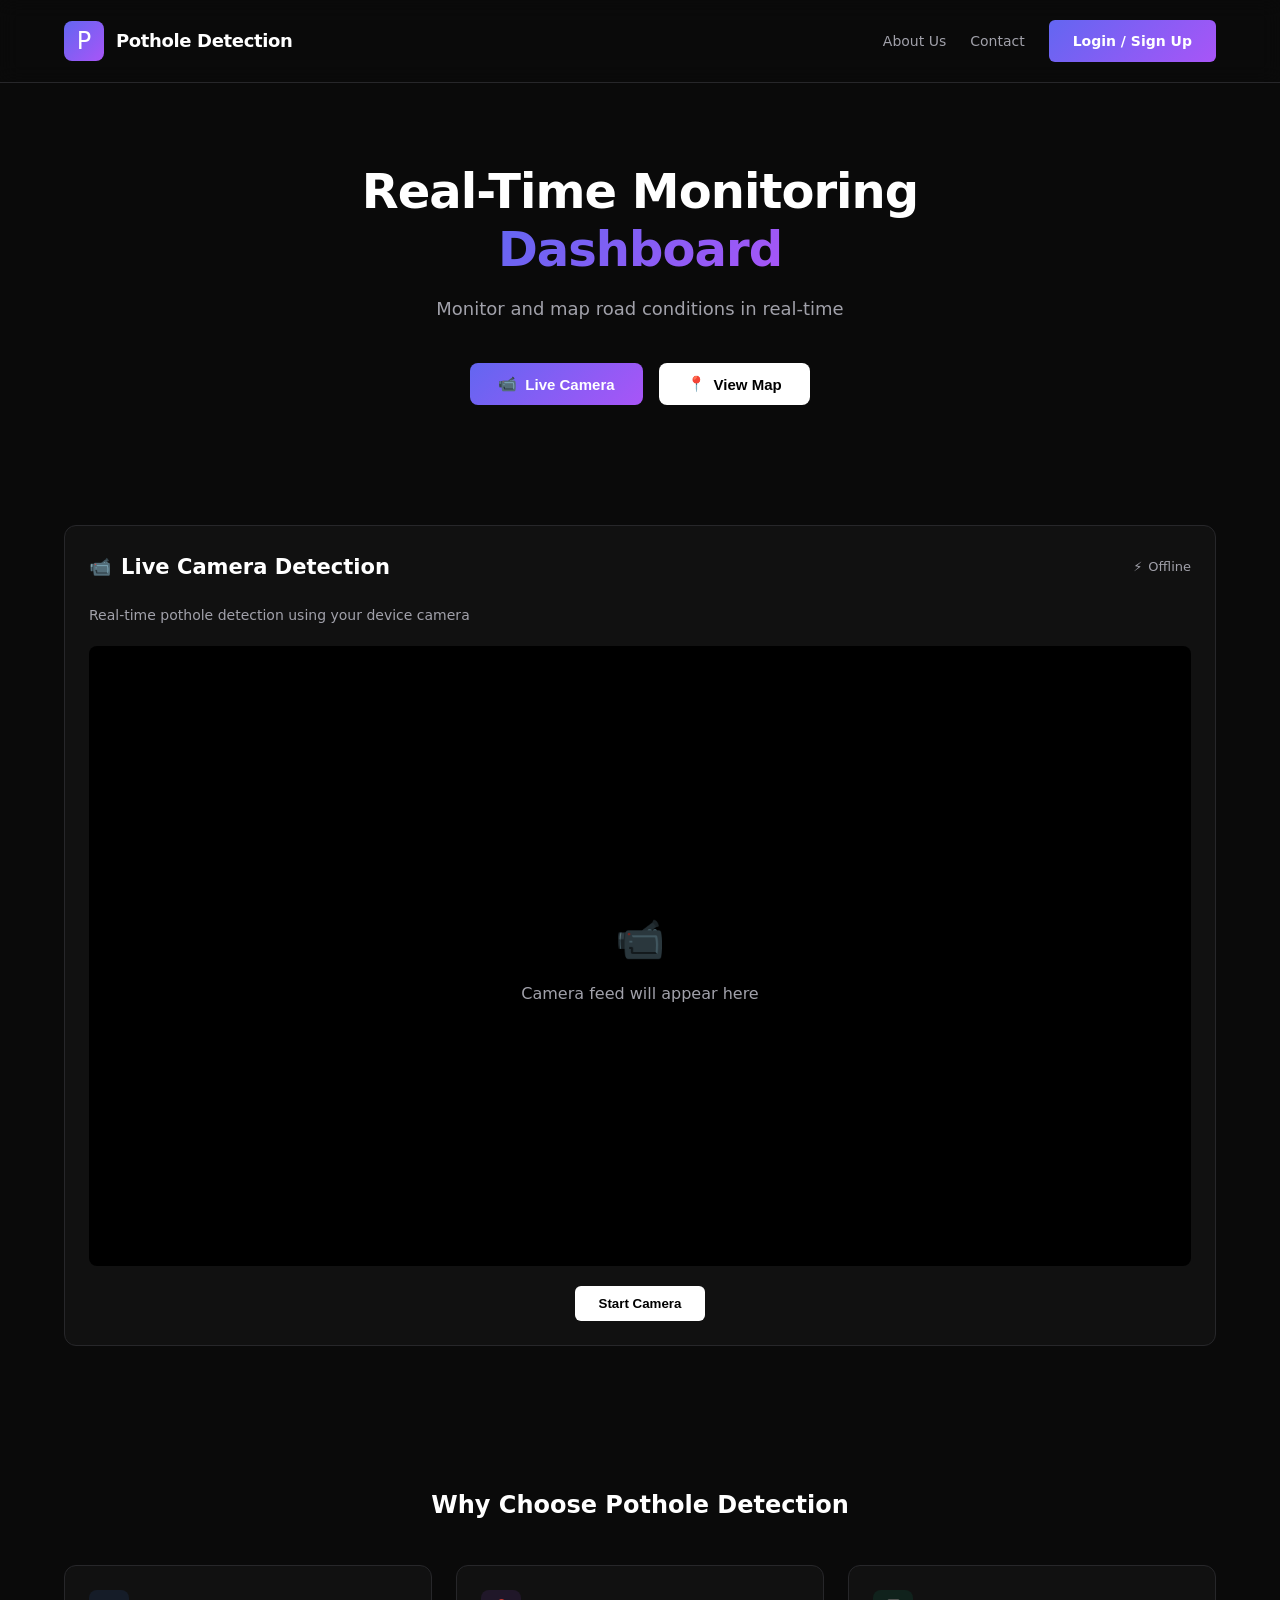
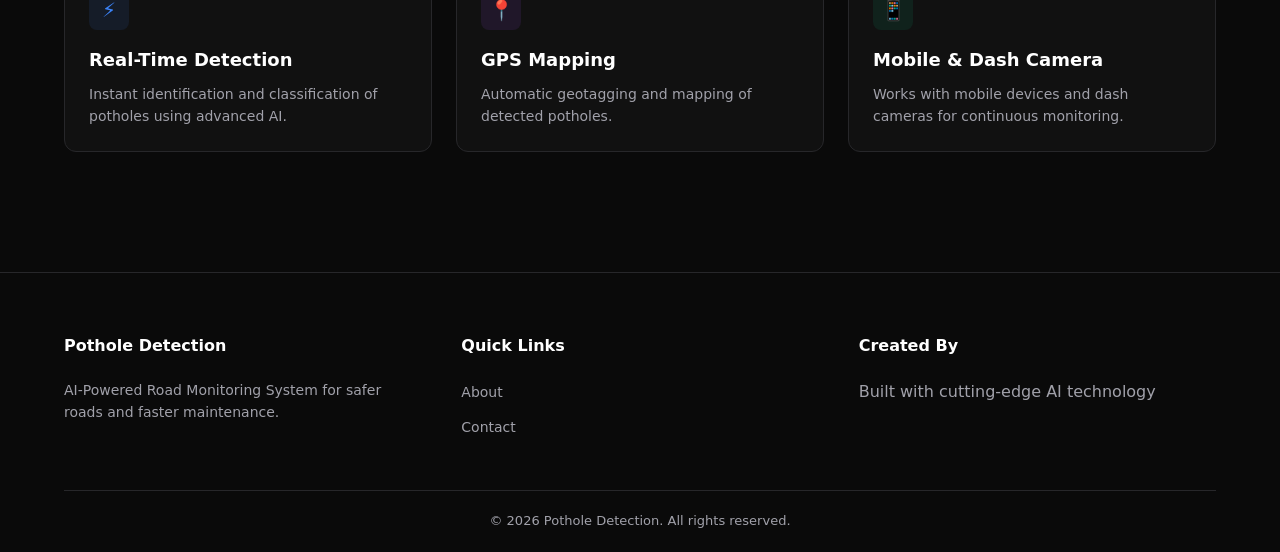
==== frontend/index.html @ 526eb77f "initial commit" ====
<!DOCTYPE html>
<html lang="en">

<head>
    <meta charset="UTF-8">
    <meta name="viewport" content="width=device-width, initial-scale=1.0">
    <title>Pothole Detection - AI Road Monitoring</title>
    <link rel="stylesheet" href="style.css">
</head>

<body>

    <!-- Header -->
    <header class="header">
        <div class="header-content">
            <!-- Left: Logo -->
            <a href="index.html" class="logo-section">
                <div class="logo-icon">P</div>
                <div class="logo-text">
                    <h1>Pothole Detection</h1>
                </div>
            </a>

            <!-- Right: Nav & Buttons -->
            <div class="nav-links">
                <a href="about.html" class="nav-link">About Us</a>
                <a href="#contact" class="nav-link">Contact</a>

                <!-- Profile / Login Section -->
                <div id="auth-section">
                    <!-- Injected by script.js based on auth state -->
                    <a href="auth.html" class="cta-btn">Login / Sign Up</a>
                </div>
            </div>
        </div>
    </header>

    <!-- Hero Section -->
    <section class="hero-section">
        <h1 class="hero-title">
            Real-Time Monitoring <span class="text-gradient">Dashboard</span>
        </h1>
        <p class="hero-subtitle">
            Monitor and map road conditions in real-time
        </p>

        <!-- Centered Action Buttons -->
        <div class="hero-actions">
            <button onclick="startCamera()" class="btn-hero primary">
                <span>📹</span> Live Camera
            </button>
            <button onclick="openMap()" class="btn-hero secondary">
                <span>📍</span> View Map
            </button>
        </div>
    </section>

    <!-- Main Content Container -->
    <main class="container">

        <!-- Large Camera Card -->
        <div class="camera-card">
            <div class="card-header">
                <div class="card-title">
                    <span style="color: #6366f1;">📹</span>
                    <h3>Live Camera Detection</h3>
                </div>
                <div class="status-indicator">
                    <span id="status-dot" style="color:var(--text-muted);">⚡</span>
                    <span id="status-text">Offline</span>
                </div>
            </div>

            <p style="color:var(--text-muted); margin-bottom:20px; font-size:14px;">
                Real-time pothole detection using your device camera
            </p>

            <div class="camera-preview">
                <video id="camera" autoplay playsinline muted></video>
                <!-- Main Overlay -->
                <div id="main-detection-overlay" class="detection-overlay">Scanning...</div>
                <div id="camera-placeholder" style="text-align:center;">
                    <div style="font-size:40px; margin-bottom:10px; opacity:0.5;">📹</div>
                    <p>Camera feed will appear here</p>
                </div>
            </div>

            <!-- Start Camera Middle Button -->
            <div class="camera-controls start-camera-container" style="gap:15px; align-items:center;">
                <button id="camera-btn" class="btn-start" onclick="toggleCamera()">
                    Start Camera
                </button>

                <!-- Restored Capture Buttons -->
                <button id="start-capture-btn" class="btn-start"
                    style="display:none; background:var(--primary); color:white;" onclick="startDetection()">
                    ▶ Start Capture
                </button>

                <button id="stop-capture-btn" class="btn-start"
                    style="display:none; background:rgba(239,68,68,0.2); color:var(--danger); border:1px solid var(--danger);"
                    onclick="stopDetection()">
                    ⏹ Stop Capture
                </button>
            </div>
        </div>

        <!-- Features Section -->
        <section class="features-section">
            <h2 class="features-title">Why Choose Pothole Detection</h2>

            <div class="features-grid">
                <!-- Card 1 -->
                <div class="feature-card">
                    <div class="feature-icon icon-blue">⚡</div>
                    <h3>Real-Time Detection</h3>
                    <p>Instant identification and classification of potholes using advanced AI.</p>
                </div>

                <!-- Card 2 -->
                <div class="feature-card">
                    <div class="feature-icon icon-purple">📍</div>
                    <h3>GPS Mapping</h3>
                    <p>Automatic geotagging and mapping of detected potholes.</p>
                </div>

                <!-- Card 3 -->
                <div class="feature-card">
                    <div class="feature-icon icon-green">📱</div>
                    <h3>Mobile & Dash Camera</h3>
                    <p>Works with mobile devices and dash cameras for continuous monitoring.</p>
                </div>
            </div>
        </section>

    </main>

    <!-- Footer -->
    <footer class="footer">
        <div class="container">
            <div class="footer-grid">
                <div class="footer-col">
                    <h4>Pothole Detection</h4>
                    <p style="color:var(--text-muted); font-size:14px;">
                        AI-Powered Road Monitoring System for safer roads and faster maintenance.
                    </p>
                </div>
                <div class="footer-col">
                    <h4>Quick Links</h4>
                    <ul>
                        <li><a href="about.html">About</a></li>
                        <li><a href="#contact">Contact</a></li>
                    </ul>
                </div>
                <div class="footer-col">
                    <h4>Created By</h4>
                    <p style="color:var(--text-muted);">Built with cutting-edge AI technology</p>
                </div>
            </div>
            <div class="footer-bottom">
                <p>&copy; 2026 Pothole Detection. All rights reserved.</p>
            </div>
        </div>
    </footer>

    <!-- Side camera capture panel (Hidden) -->
    <div id="side-camera-panel" class="side-camera-panel" aria-hidden="true" style="display:none;">
        <div class="side-camera-header">
            <div>
                <h4>Live Capture</h4>
                <p id="detection-info">Initializing...</p>
            </div>
            <button id="close-side-camera" class="close-side-btn" onclick="toggleSideCamera()">Close</button>
        </div>
        <video id="side-camera" autoplay playsinline muted></video>
        <!-- Detection Message Overlay -->
        <div id="detection-overlay" class="detection-overlay">Scanning...</div>
    </div>

    <!-- Scripts -->
    <!-- Profile Menu Template (Hidden) -->
    <div id="profile-menu-template" style="display:none;">
        <div class="profile-menu">
            <button id="profile-btn" class="profile-btn" onclick="toggleProfileDropdown(event)">
                <!-- Circular Avatar (Initials or Image) -->
                <div class="profile-avatar">
                    <span id="avatar-initials">U</span>
                </div>
                <!-- Name Text -->
                <span id="user-name-display" class="profile-name-text">Profile</span>
            </button>

            <div id="profile-dropdown" class="profile-dropdown">
                <div class="dropdown-header">
                    <span id="dropdown-user-name" class="dropdown-user-name">User Name</span>
                    <span id="dropdown-user-email" class="dropdown-user-email">email@example.com</span>
                </div>

                <a href="dashboard.html" class="dropdown-item">Dashboard</a>

                <a href="potholes.html" class="dropdown-item">Captured Potholes</a>

                <div style="height:1px; background:var(--border); margin: 6px 0;"></div>

                <a href="javascript:void(0)" onclick="logout()" class="dropdown-item danger">Logout</a>
            </div>
        </div>
    </div>

    <script src="script.js"></script>
    <script src="profile-menu.js"></script>
    <script>
        // Inline script to handle auth state on refined index.html
        document.addEventListener('DOMContentLoaded', () => {
            const authToken = localStorage.getItem('authToken');
            const authSection = document.getElementById('auth-section');

            if (authToken) {
                // Determine user name
                const email = localStorage.getItem('userEmail');
                const name = localStorage.getItem('userName') || (email ? email.split('@')[0] : 'User');

                // Inject Profile Menu
                const template = document.getElementById('profile-menu-template');
                authSection.innerHTML = template.innerHTML;

                // Update dynamic values
                document.getElementById('user-name-display').textContent = name;
                document.getElementById('dropdown-user-name').textContent = name;
                document.getElementById('dropdown-user-email').textContent = email;

                // Set Avatar Initials
                const initial = name ? name.charAt(0).toUpperCase() : 'U';
                document.getElementById('avatar-initials').textContent = initial;
            }
        });

        // Quick function to link map button since openMap is in script.js but maybe not loaded fast enough or logic differs
        // Keeping onclick="openMap()" implies script.js has it.
    </script>
</body>

</html>
---- frontend/style.css ----
:root {
    /* Dark Theme Palette */
    --bg-body: #0a0a0a;
    --bg-card: #111111;
    --bg-header: #0a0a0a;

    --text-main: #ffffff;
    --text-muted: #a1a1aa;
    --border: #27272a;

    --primary: #6366f1;
    /* Indigo */
    --primary-gradient: linear-gradient(135deg, #6366f1 0%, #a855f7 100%);
    --secondary: #ffffff;

    --success: #10b981;
    --warning: #f59e0b;
    --danger: #ef4444;

    --radius: 12px;
    --transition: all 0.3s cubic-bezier(0.4, 0, 0.2, 1);
}

* {
    margin: 0;
    padding: 0;
    box-sizing: border-box;
}

body {
    font-family: 'Inter', system-ui, -apple-system, sans-serif;
    background-color: var(--bg-body);
    color: var(--text-main);
    line-height: 1.6;
    -webkit-font-smoothing: antialiased;
}

/* Header */
.header {
    background: var(--bg-header);
    border-bottom: 1px solid var(--border);
    padding: 20px 0;
    position: sticky;
    top: 0;
    z-index: 100;
    backdrop-filter: blur(10px);
    background: rgba(10, 10, 10, 0.8);
}

.header-content {
    max-width: 1200px;
    margin: 0 auto;
    padding: 0 24px;
    display: flex;
    justify-content: space-between;
    align-items: center;
}

.logo-section {
    display: flex;
    align-items: center;
    gap: 12px;
    text-decoration: none;
}

.logo-icon {
    width: 40px;
    height: 40px;
    background: var(--primary-gradient);
    border-radius: 8px;
    /* Square with rounded corners as per image */
    display: flex;
    align-items: center;
    justify-content: center;
    font-size: 24px;
    color: white;
}

.logo-text h1 {
    font-size: 18px;
    font-weight: 600;
    color: var(--text-main);
    letter-spacing: -0.02em;
}

/* Navigation & Buttons */
.nav-links {
    display: flex;
    align-items: center;
    gap: 24px;
}

.nav-link {
    color: var(--text-muted);
    text-decoration: none;
    font-size: 14px;
    font-weight: 500;
    transition: var(--transition);
}

.nav-link:hover {
    color: var(--text-main);
}

.cta-btn {
    background: var(--primary-gradient);
    color: white;
    padding: 10px 24px;
    border-radius: 6px;
    text-decoration: none;
    font-weight: 600;
    font-size: 14px;
    border: none;
    cursor: pointer;
    transition: var(--transition);
    white-space: nowrap;
    display: flex;
    align-items: center;
    justify-content: center;
}

.cta-btn:hover {
    opacity: 0.9;
    transform: translateY(-1px);
}

/* Hero Section */
.hero-section {
    text-align: center;
    padding: 80px 20px 60px;
    max-width: 800px;
    margin: 0 auto;
}

.hero-title {
    font-size: 48px;
    font-weight: 800;
    margin-bottom: 16px;
    line-height: 1.2;
    letter-spacing: -0.02em;
}

.text-gradient {
    background: var(--primary-gradient);
    -webkit-background-clip: text;
    -webkit-text-fill-color: transparent;
    background-clip: text;
    /* Standardization */
}

.hero-subtitle {
    font-size: 18px;
    color: var(--text-muted);
    margin-bottom: 40px;
}

/* Action Buttons Centered */
.hero-actions {
    display: flex;
    justify-content: center;
    gap: 16px;
    margin-bottom: 60px;
}

.btn-hero {
    display: flex;
    align-items: center;
    gap: 8px;
    padding: 12px 28px;
    border-radius: 8px;
    font-weight: 600;
    font-size: 15px;
    text-decoration: none;
    transition: var(--transition);
    border: none;
    cursor: pointer;
}

.btn-hero.primary {
    background: var(--primary-gradient);
    color: white;
}

.btn-hero.secondary {
    background: white;
    color: black;
}

/* Main Container */
.container {
    max-width: 1200px;
    margin: 0 auto;
    padding: 0 24px;
}

/* Camera Card */
.camera-card {
    background: var(--bg-card);
    border: 1px solid var(--border);
    border-radius: var(--radius);
    padding: 24px;
    margin-bottom: 80px;
}

.card-header {
    display: flex;
    justify-content: space-between;
    align-items: center;
    margin-bottom: 20px;
}

.card-title {
    display: flex;
    align-items: center;
    gap: 10px;
    font-size: 18px;
    font-weight: 600;
}

.status-indicator {
    display: flex;
    align-items: center;
    gap: 6px;
    font-size: 13px;
    color: var(--text-muted);
}

.camera-preview {
    width: 100%;
    aspect-ratio: 16/9;
    background: #000;
    border-radius: 8px;
    display: flex;
    flex-direction: column;
    align-items: center;
    justify-content: center;
    color: var(--text-muted);
    margin-bottom: 20px;
    overflow: hidden;
    position: relative;
    /* Essential for overlay positioning */
}

.camera-preview video {
    width: 100%;
    height: 100%;
    object-fit: cover;
    display: none;
}

/* Start Button Centered in Card */
.start-camera-container {
    display: flex;
    justify-content: center;
    /* Centered as requested */
}

.btn-start {
    background: white;
    color: black;
    padding: 10px 24px;
    border-radius: 6px;
    border: none;
    font-weight: 600;
    cursor: pointer;
    transition: var(--transition);
}

.btn-start:hover {
    background: #e5e5e5;
}

/* Features Section */
.features-section {
    padding: 60px 0;
}

.features-title {
    text-align: center;
    font-size: 24px;
    font-weight: 700;
    margin-bottom: 40px;
}

.features-grid {
    display: grid;
    grid-template-columns: repeat(auto-fit, minmax(300px, 1fr));
    gap: 24px;
}

.feature-card {
    background: var(--bg-card);
    border: 1px solid var(--border);
    border-radius: var(--radius);
    padding: 24px;
    transition: var(--transition);
}

.feature-card:hover {
    border-color: var(--primary);
    transform: translateY(-2px);
}

.feature-icon {
    width: 40px;
    height: 40px;
    border-radius: 8px;
    display: flex;
    align-items: center;
    justify-content: center;
    font-size: 20px;
    margin-bottom: 16px;
}

.icon-blue {
    background: rgba(59, 130, 246, 0.1);
    color: #3b82f6;
}

.icon-purple {
    background: rgba(168, 85, 247, 0.1);
    color: #a855f7;
}

.icon-green {
    background: rgba(16, 185, 129, 0.1);
    color: #10b981;
}

.feature-card h3 {
    font-size: 18px;
    font-weight: 600;
    margin-bottom: 8px;
}

.feature-card p {
    font-size: 14px;
    color: var(--text-muted);
}

/* Footer */
.footer {
    border-top: 1px solid var(--border);
    padding: 60px 0 20px;
    margin-top: 60px;
    background: var(--bg-header);
}

.footer-grid {
    display: grid;
    grid-template-columns: repeat(auto-fit, minmax(200px, 1fr));
    gap: 40px;
    margin-bottom: 40px;
}

.footer-col h4 {
    color: white;
    margin-bottom: 20px;
    font-size: 16px;
}

.footer-col ul {
    list-style: none;
}

.footer-col ul li {
    margin-bottom: 10px;
}

.footer-col a {
    color: var(--text-muted);
    text-decoration: none;
    font-size: 14px;
    transition: 0.2s;
}

.footer-col a:hover {
    color: white;
}

.footer-bottom {
    text-align: center;
    color: var(--text-muted);
    font-size: 13px;
    padding-top: 20px;
    border-top: 1px solid var(--border);
}

/* Profile Dropdown Override */
/* Profile Avatar & Menu */
.profile-menu {
    position: relative;
    display: flex;
    align-items: center;
}

.profile-btn {
    border: none;
    padding: 0;
    cursor: pointer;
    display: flex;
    align-items: center;
    gap: 12px;
    background: transparent;
}

/* Round Avatar Circle */
.profile-avatar {
    width: 40px;
    height: 40px;
    border-radius: 50%;
    background: var(--primary-gradient);
    display: flex;
    align-items: center;
    justify-content: center;
    color: white;
    font-weight: 600;
    font-size: 16px;
    border: 2px solid rgba(255, 255, 255, 0.1);
    transition: var(--transition);
    overflow: hidden;
    /* For when we add actual images later */
}

.profile-avatar:hover {
    border-color: var(--primary);
    transform: scale(1.05);
}

.profile-avatar img {
    width: 100%;
    height: 100%;
    object-fit: cover;
}

/* User name text next to avatar (optional, can hide on mobile) */
.profile-name-text {
    color: var(--text-main);
    font-weight: 500;
    font-size: 14px;
}

/* Dark Theme Dropdown */
.profile-dropdown {
    position: absolute;
    top: 55px;
    right: 0;
    width: 240px;
    background: #18181b;
    /* Slightly lighter than pure black */
    border: 1px solid var(--border);
    border-radius: 12px;
    box-shadow: 0 10px 40px -10px rgba(0, 0, 0, 0.5);
    padding: 8px;
    opacity: 0;
    visibility: hidden;
    transform: translateY(-10px);
    transition: var(--transition);
    z-index: 1000;
}

.profile-dropdown.show {
    opacity: 1;
    visibility: visible;
    transform: translateY(0);
}

.dropdown-header {
    padding: 12px 16px;
    border-bottom: 1px solid var(--border);
    margin-bottom: 8px;
}

.dropdown-user-name {
    display: block;
    color: white;
    font-weight: 600;
    font-size: 15px;
}

.dropdown-user-email {
    display: block;
    color: var(--text-muted);
    font-size: 12px;
    margin-top: 2px;
}

.dropdown-item {
    display: flex;
    align-items: center;
    padding: 10px 16px;
    color: var(--text-muted);
    /* Light gray text */
    text-decoration: none;
    font-size: 14px;
    border-radius: 6px;
    transition: all 0.2s;
    margin-bottom: 2px;
}

.dropdown-item:hover {
    background: rgba(255, 255, 255, 0.08);
    color: white;
}

.dropdown-item.danger {
    color: #ef4444;
    /* Red */
}

.dropdown-item.danger:hover {
    background: rgba(239, 68, 68, 0.1);
}

/* -------------------------------------------------------------------
   MISSING STYLES (Restored)
   ------------------------------------------------------------------- */

/* Toast Notifications */
.toast-notification {
    position: fixed;
    top: 40px;
    /* More spacing from top */
    left: 50%;
    transform: translateX(-50%) translateY(-20px);
    background: #18181b;
    border: 1px solid var(--border);
    color: white;
    padding: 12px 24px;
    border-radius: 50px;
    /* Fully rounded as requested */
    box-shadow: 0 10px 30px rgba(0, 0, 0, 0.5);
    z-index: 10000;
    display: flex;
    align-items: center;
    gap: 12px;
    opacity: 0;
    visibility: hidden;
    transition: all 0.3s cubic-bezier(0.4, 0, 0.2, 1);
}

.toast-notification.show {
    opacity: 1;
    visibility: visible;
    transform: translateX(-50%) translateY(0);
}

.toast-notification.success {
    border-color: var(--success);
    background: rgba(16, 185, 129, 0.15);
    /* Green tint */
    box-shadow: 0 5px 20px rgba(16, 185, 129, 0.2);
}

.toast-notification.error {
    border-color: var(--danger);
    background: rgba(239, 68, 68, 0.15);
    /* Red tint */
    box-shadow: 0 5px 20px rgba(239, 68, 68, 0.2);
}

.toast-notification.info {
    border-color: var(--primary);
    background: rgba(99, 102, 241, 0.15);
    /* Blue tint */
    box-shadow: 0 5px 20px rgba(99, 102, 241, 0.2);
}

.toast-icon {
    font-size: 18px;
}

.toast-message {
    font-size: 14px;
    font-weight: 500;
}


/* Detection Overlay in Side Panel */
.detection-overlay {
    position: absolute;
    top: 20px;
    left: 50%;
    transform: translateX(-50%);
    background: rgba(0, 0, 0, 0.6);
    color: white;
    padding: 8px 20px;
    border-radius: 30px;
    font-size: 14px;
    font-weight: 600;
    pointer-events: none;
    z-index: 20;
    border: 1px solid rgba(255, 255, 255, 0.1);
    transition: all 0.3s cubic-bezier(0.4, 0, 0.2, 1);
    white-space: nowrap;
    backdrop-filter: blur(4px);
    display: none;
    /* Hidden by default */
}

.detection-overlay.active {
    background: rgba(220, 38, 38, 0.9);
    /* Red */
    border-color: rgba(255, 255, 255, 0.3);
    box-shadow: 0 0 15px rgba(220, 38, 38, 0.5);
    animation: pulse-alert 1.5s infinite;
}

@keyframes pulse-alert {
    0% {
        transform: translateX(-50%) scale(1);
    }

    50% {
        transform: translateX(-50%) scale(1.05);
    }

    100% {
        transform: translateX(-50%) scale(1);
    }
}

/* Side Camera Panel */
.side-camera-panel {
    position: fixed;
    top: 0;
    right: 0;
    width: 320px;
    /* or wider if needed */
    height: 100vh;
    background: var(--bg-card);
    border-left: 1px solid var(--border);
    transform: translateX(100%);
    transition: transform 0.3s cubic-bezier(0.4, 0, 0.2, 1);
    z-index: 200;
    display: flex;
    flex-direction: column;
    padding: 20px;
    box-shadow: -5px 0 20px rgba(0, 0, 0, 0.5);
}

.side-camera-panel.show {
    transform: translateX(0);
}

.side-camera-header {
    display: flex;
    justify-content: space-between;
    align-items: center;
    margin-bottom: 20px;
}

.side-camera-header h4 {
    margin: 0;
    color: white;
}

.side-camera-header p {
    margin: 4px 0 0 0;
    font-size: 12px;
    color: var(--text-muted);
}

.close-side-btn {
    background: transparent;
    border: 1px solid var(--border);
    color: var(--text-muted);
    padding: 6px 12px;
    border-radius: 6px;
    cursor: pointer;
    font-size: 12px;
}

.close-side-btn:hover {
    border-color: white;
    color: white;
}

#side-camera {
    width: 100%;
    height: auto;
    aspect-ratio: 9/16;
    /* Portrait for typical phone usage or adjust as needed */
    background: black;
    border-radius: 12px;
    object-fit: cover;
}

/* ------------------------------------- */
/* About Page Styling                    */
/* ------------------------------------- */
.about-container {
    max-width: 900px;
    margin: 40px auto;
    padding: 0 24px;
    display: flex;
    flex-direction: column;
    gap: 32px;
}

.about-hero {
    text-align: center;
    padding: 60px 20px 20px;
}

.about-hero h2 {
    font-size: 40px;
    font-weight: 800;
    margin-bottom: 16px;
    background: var(--primary-gradient);
    -webkit-background-clip: text;
    -webkit-text-fill-color: transparent;
    background-clip: text;
}

.about-hero p {
    font-size: 18px;
    color: var(--text-muted);
}

.content-section {
    background: var(--bg-card);
    border: 1px solid var(--border);
    border-radius: 20px; /* Highly rounded as requested */
    padding: 40px;
    transition: var(--transition);
}

.content-section:hover {
    border-color: rgba(99, 102, 241, 0.4); 
    transform: translateY(-2px);
    box-shadow: 0 20px 40px -20px rgba(0,0,0,0.5);
}

.section-icon {
    width: 48px;
    height: 48px;
    border-radius: 12px;
    display: flex;
    align-items: center;
    justify-content: center;
    font-size: 24px;
    margin-bottom: 24px;
}

.section-header {
    display: flex;
    align-items: center;
    gap: 16px;
    margin-bottom: 24px;
}

.section-header .section-icon {
    margin-bottom: 0;
}

.section-header h3 {
    margin-bottom: 0;
}

.content-section h3 {
    font-size: 24px;
    margin-bottom: 16px;
    color: var(--text-main);
}

.content-section p {
    color: var(--text-muted);
    line-height: 1.7;
    margin-bottom: 16px;
    font-size: 15px;
}

.content-section p:last-child {
    margin-bottom: 0;
}

.styled-list {
    list-style-type: none;
    margin-top: 16px;
    padding: 0;
}

.styled-list li {
    position: relative;
    padding-left: 28px;
    margin-bottom: 12px;
    color: var(--text-muted);
    font-size: 15px;
}

.styled-list li::before {
    content: "⚡";
    position: absolute;
    left: 0;
    top: 2px;
    font-size: 14px;
}

/* Mobile Responsiveness - Keep horizontal but fit the screen */
@media (max-width: 768px) {
    .header-content {
        padding: 0 16px;
    }

    /* Hide the full title on small screens to make room for nav links and button */
    .logo-text {
        display: none;
    }

    .nav-links {
        gap: 12px;
    }

    .nav-link {
        font-size: 13px;
    }

    .cta-btn {
        padding: 8px 16px;
        font-size: 13px;
    }

    .hero-title {
        font-size: 32px;
    }
}
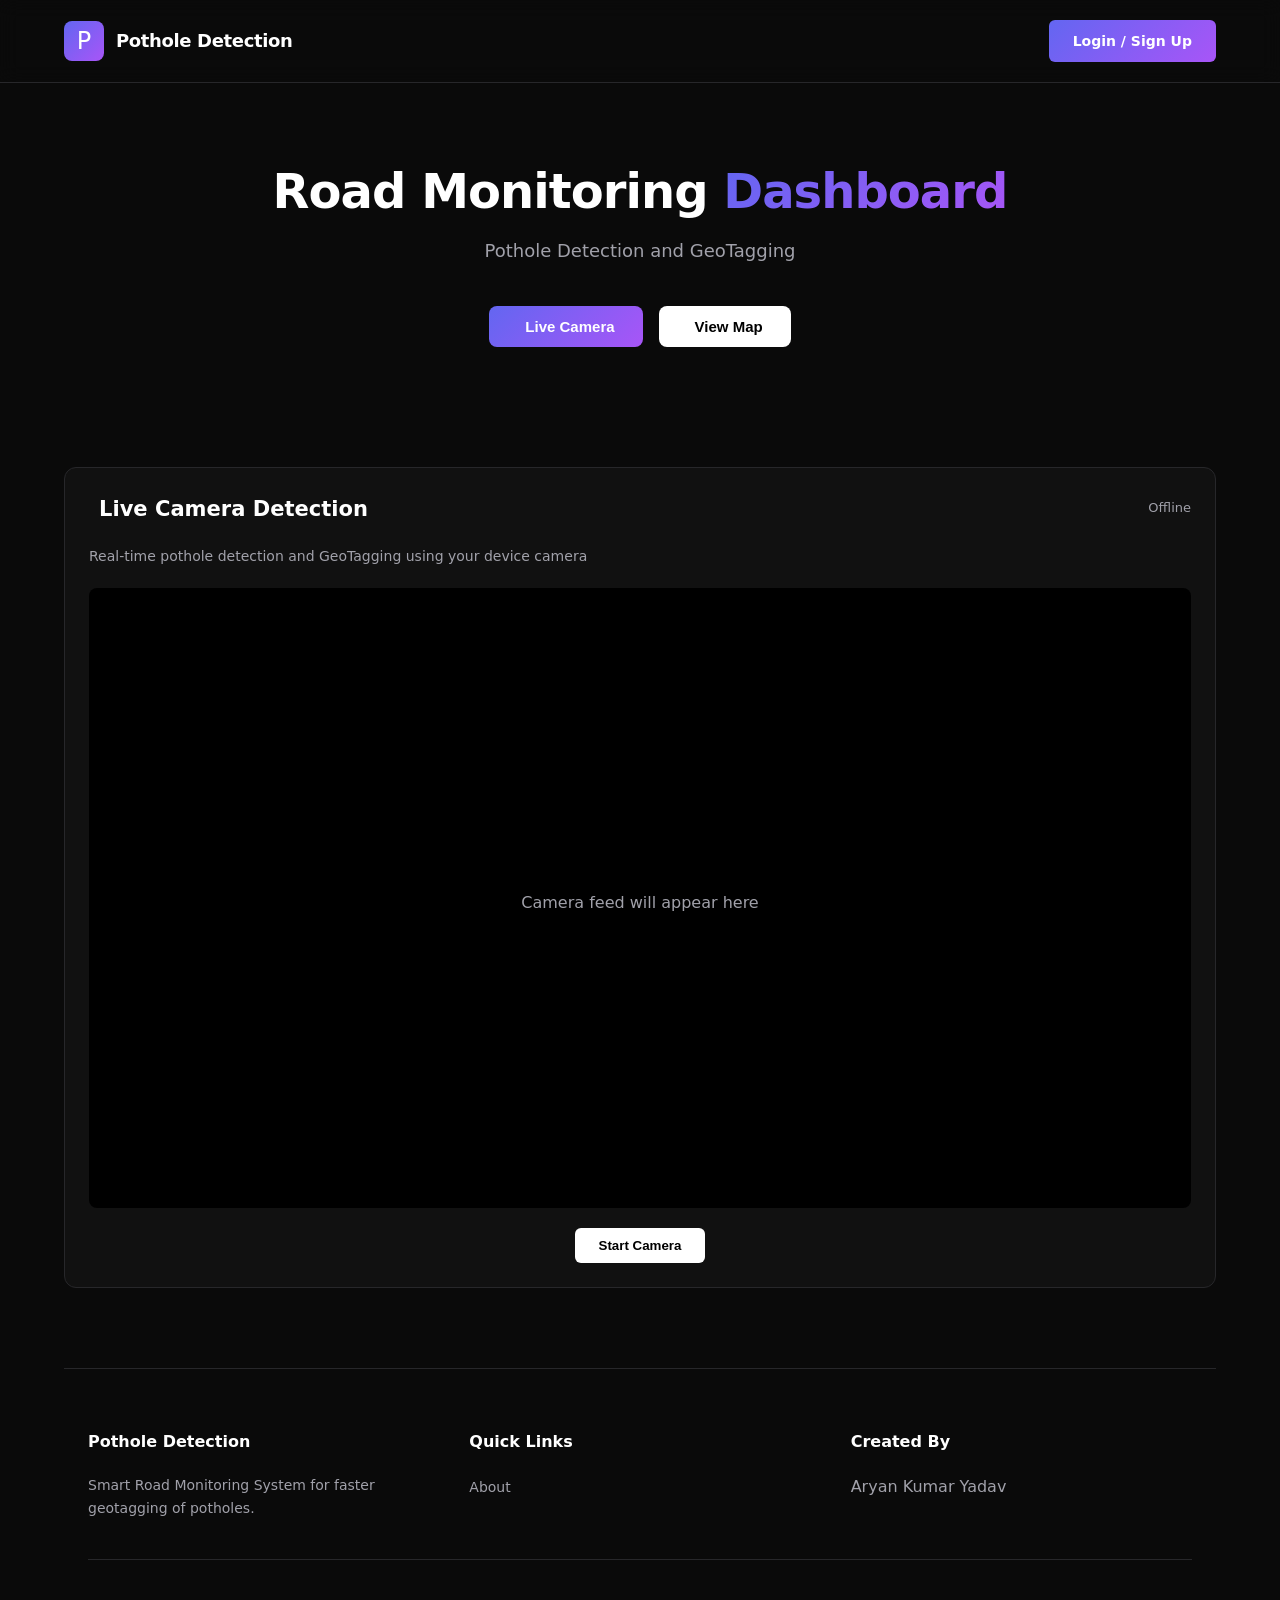
==== commit 3e31e8a9: "updated frontend" ====
--- a/frontend/index.html
+++ b/frontend/index.html
@@ -5,7 +5,7 @@
     <meta charset="UTF-8">
     <meta name="viewport" content="width=device-width, initial-scale=1.0">
     <title>Pothole Detection - AI Road Monitoring</title>
-    <link rel="stylesheet" href="style.css">
+    <link rel="stylesheet" href="css/style.css">
 </head>
 
 <body>
@@ -23,9 +23,6 @@
 
             <!-- Right: Nav & Buttons -->
             <div class="nav-links">
-                <a href="about.html" class="nav-link">About Us</a>
-                <a href="#contact" class="nav-link">Contact</a>
-
                 <!-- Profile / Login Section -->
                 <div id="auth-section">
                     <!-- Injected by script.js based on auth state -->
@@ -38,19 +35,19 @@
     <!-- Hero Section -->
     <section class="hero-section">
         <h1 class="hero-title">
-            Real-Time Monitoring <span class="text-gradient">Dashboard</span>
+            Road Monitoring <span class="text-gradient">Dashboard</span>
         </h1>
         <p class="hero-subtitle">
-            Monitor and map road conditions in real-time
+            Pothole Detection and GeoTagging
         </p>
 
         <!-- Centered Action Buttons -->
         <div class="hero-actions">
             <button onclick="startCamera()" class="btn-hero primary">
-                <span>📹</span> Live Camera
+                <span></span> Live Camera
             </button>
             <button onclick="openMap()" class="btn-hero secondary">
-                <span>📍</span> View Map
+                <span></span> View Map
             </button>
         </div>
     </section>
@@ -62,17 +59,17 @@
         <div class="camera-card">
             <div class="card-header">
                 <div class="card-title">
-                    <span style="color: #6366f1;">📹</span>
+                    <span style="color: #6366f1;"></span>
                     <h3>Live Camera Detection</h3>
                 </div>
                 <div class="status-indicator">
-                    <span id="status-dot" style="color:var(--text-muted);">⚡</span>
+                    <span id="status-dot" style="color:var(--text-muted);"></span>
                     <span id="status-text">Offline</span>
                 </div>
             </div>
 
             <p style="color:var(--text-muted); margin-bottom:20px; font-size:14px;">
-                Real-time pothole detection using your device camera
+                Real-time pothole detection and GeoTagging using your device camera
             </p>
 
             <div class="camera-preview">
@@ -80,7 +77,7 @@
                 <!-- Main Overlay -->
                 <div id="main-detection-overlay" class="detection-overlay">Scanning...</div>
                 <div id="camera-placeholder" style="text-align:center;">
-                    <div style="font-size:40px; margin-bottom:10px; opacity:0.5;">📹</div>
+                    <div style="font-size:40px; margin-bottom:10px; opacity:0.5;"></div>
                     <p>Camera feed will appear here</p>
                 </div>
             </div>
@@ -105,139 +102,108 @@
             </div>
         </div>
 
-        <!-- Features Section -->
-        <section class="features-section">
-            <h2 class="features-title">Why Choose Pothole Detection</h2>
-
-            <div class="features-grid">
-                <!-- Card 1 -->
-                <div class="feature-card">
-                    <div class="feature-icon icon-blue">⚡</div>
-                    <h3>Real-Time Detection</h3>
-                    <p>Instant identification and classification of potholes using advanced AI.</p>
-                </div>
-
-                <!-- Card 2 -->
-                <div class="feature-card">
-                    <div class="feature-icon icon-purple">📍</div>
-                    <h3>GPS Mapping</h3>
-                    <p>Automatic geotagging and mapping of detected potholes.</p>
-                </div>
-
-                <!-- Card 3 -->
-                <div class="feature-card">
-                    <div class="feature-icon icon-green">📱</div>
-                    <h3>Mobile & Dash Camera</h3>
-                    <p>Works with mobile devices and dash cameras for continuous monitoring.</p>
-                </div>
-            </div>
-        </section>
-
-    </main>
-
-    <!-- Footer -->
-    <footer class="footer">
-        <div class="container">
-            <div class="footer-grid">
-                <div class="footer-col">
-                    <h4>Pothole Detection</h4>
-                    <p style="color:var(--text-muted); font-size:14px;">
-                        AI-Powered Road Monitoring System for safer roads and faster maintenance.
-                    </p>
-                </div>
-                <div class="footer-col">
-                    <h4>Quick Links</h4>
-                    <ul>
-                        <li><a href="about.html">About</a></li>
-                        <li><a href="#contact">Contact</a></li>
-                    </ul>
-                </div>
-                <div class="footer-col">
-                    <h4>Created By</h4>
-                    <p style="color:var(--text-muted);">Built with cutting-edge AI technology</p>
-                </div>
-            </div>
-            <div class="footer-bottom">
-                <p>&copy; 2026 Pothole Detection. All rights reserved.</p>
-            </div>
-        </div>
-    </footer>
-
-    <!-- Side camera capture panel (Hidden) -->
-    <div id="side-camera-panel" class="side-camera-panel" aria-hidden="true" style="display:none;">
-        <div class="side-camera-header">
-            <div>
-                <h4>Live Capture</h4>
-                <p id="detection-info">Initializing...</p>
-            </div>
-            <button id="close-side-camera" class="close-side-btn" onclick="toggleSideCamera()">Close</button>
-        </div>
-        <video id="side-camera" autoplay playsinline muted></video>
-        <!-- Detection Message Overlay -->
-        <div id="detection-overlay" class="detection-overlay">Scanning...</div>
-    </div>
-
-    <!-- Scripts -->
-    <!-- Profile Menu Template (Hidden) -->
-    <div id="profile-menu-template" style="display:none;">
-        <div class="profile-menu">
-            <button id="profile-btn" class="profile-btn" onclick="toggleProfileDropdown(event)">
-                <!-- Circular Avatar (Initials or Image) -->
-                <div class="profile-avatar">
-                    <span id="avatar-initials">U</span>
-                </div>
-                <!-- Name Text -->
-                <span id="user-name-display" class="profile-name-text">Profile</span>
-            </button>
-
-            <div id="profile-dropdown" class="profile-dropdown">
-                <div class="dropdown-header">
-                    <span id="dropdown-user-name" class="dropdown-user-name">User Name</span>
-                    <span id="dropdown-user-email" class="dropdown-user-email">email@example.com</span>
-                </div>
-
-                <a href="dashboard.html" class="dropdown-item">Dashboard</a>
-
-                <a href="potholes.html" class="dropdown-item">Captured Potholes</a>
-
-                <div style="height:1px; background:var(--border); margin: 6px 0;"></div>
-
-                <a href="javascript:void(0)" onclick="logout()" class="dropdown-item danger">Logout</a>
-            </div>
-        </div>
-    </div>
-
-    <script src="script.js"></script>
-    <script src="profile-menu.js"></script>
-    <script>
-        // Inline script to handle auth state on refined index.html
-        document.addEventListener('DOMContentLoaded', () => {
-            const authToken = localStorage.getItem('authToken');
-            const authSection = document.getElementById('auth-section');
-
-            if (authToken) {
-                // Determine user name
-                const email = localStorage.getItem('userEmail');
-                const name = localStorage.getItem('userName') || (email ? email.split('@')[0] : 'User');
-
-                // Inject Profile Menu
-                const template = document.getElementById('profile-menu-template');
-                authSection.innerHTML = template.innerHTML;
-
-                // Update dynamic values
-                document.getElementById('user-name-display').textContent = name;
-                document.getElementById('dropdown-user-name').textContent = name;
-                document.getElementById('dropdown-user-email').textContent = email;
-
-                // Set Avatar Initials
-                const initial = name ? name.charAt(0).toUpperCase() : 'U';
-                document.getElementById('avatar-initials').textContent = initial;
-            }
-        });
-
-        // Quick function to link map button since openMap is in script.js but maybe not loaded fast enough or logic differs
-        // Keeping onclick="openMap()" implies script.js has it.
-    </script>
+
+        <!-- Footer -->
+        <footer class="footer">
+            <div class="container">
+                <div class="footer-grid">
+                    <div class="footer-col">
+                        <h4>Pothole Detection</h4>
+                        <p style="color:var(--text-muted); font-size:14px;">
+                            Smart Road Monitoring System for faster geotagging of potholes.
+                        </p>
+                    </div>
+                    <div class="footer-col">
+                        <h4>Quick Links</h4>
+                        <ul>
+                            <li><a href="about.html">About</a></li>
+                        </ul>
+                    </div>
+                    <div class="footer-col">
+                        <h4>Created By</h4>
+                        <p style="color:var(--text-muted);">Aryan Kumar Yadav</p>
+                    </div>
+                </div>
+                <div class="footer-bottom">
+                    <p></p>
+                </div>
+            </div>
+        </footer>
+
+        <!-- Side camera capture panel (Hidden) -->
+        <div id="side-camera-panel" class="side-camera-panel" aria-hidden="true" style="display:none;">
+            <div class="side-camera-header">
+                <div>
+                    <h4>Live Capture</h4>
+                    <p id="detection-info">Initializing...</p>
+                </div>
+                <button id="close-side-camera" class="close-side-btn" onclick="toggleSideCamera()">Close</button>
+            </div>
+            <video id="side-camera" autoplay playsinline muted></video>
+            <!-- Detection Message Overlay -->
+            <div id="detection-overlay" class="detection-overlay">Scanning...</div>
+        </div>
+
+        <!-- Scripts -->
+        <!-- Profile Menu Template (Hidden) -->
+        <div id="profile-menu-template" style="display:none;">
+            <div class="profile-menu">
+                <button id="profile-btn" class="profile-btn" onclick="toggleProfileDropdown(event)">
+                    <!-- Circular Avatar (Initials or Image) -->
+                    <div class="profile-avatar">
+                        <span id="avatar-initials">U</span>
+                    </div>
+                    <!-- Name Text -->
+                    <span id="user-name-display" class="profile-name-text">Profile</span>
+                </button>
+
+                <div id="profile-dropdown" class="profile-dropdown">
+                    <div class="dropdown-header">
+                        <span id="dropdown-user-name" class="dropdown-user-name">User Name</span>
+                        <span id="dropdown-user-email" class="dropdown-user-email">email@example.com</span>
+                    </div>
+
+                    <a href="dashboard.html" class="dropdown-item">Dashboard</a>
+
+                    <a href="potholes.html" class="dropdown-item">Captured Potholes</a>
+
+                    <div style="height:1px; background:var(--border); margin: 6px 0;"></div>
+
+                    <a href="javascript:void(0)" onclick="logout()" class="dropdown-item danger">Logout</a>
+                </div>
+            </div>
+        </div>
+
+        <script src="js/script.js"></script>
+        <script src="js/profile-menu.js"></script>
+        <script>
+            // Inline script to handle auth state on refined index.html
+            document.addEventListener('DOMContentLoaded', () => {
+                const authToken = localStorage.getItem('authToken');
+                const authSection = document.getElementById('auth-section');
+
+                if (authToken) {
+                    // Determine user name
+                    const email = localStorage.getItem('userEmail');
+                    const name = localStorage.getItem('userName') || (email ? email.split('@')[0] : 'User');
+
+                    // Inject Profile Menu
+                    const template = document.getElementById('profile-menu-template');
+                    authSection.innerHTML = template.innerHTML;
+
+                    // Update dynamic values
+                    document.getElementById('user-name-display').textContent = name;
+                    document.getElementById('dropdown-user-name').textContent = name;
+                    document.getElementById('dropdown-user-email').textContent = email;
+
+                    // Set Avatar Initials
+                    const initial = name ? name.charAt(0).toUpperCase() : 'U';
+                    document.getElementById('avatar-initials').textContent = initial;
+                }
+            });
+
+
+        </script>
 </body>
 
 </html>
--- a/frontend/css/style.css
+++ b/frontend/css/style.css
@@ -0,0 +1,828 @@
+:root {
+    /* Dark Theme Palette */
+    --bg-body: #0a0a0a;
+    --bg-card: #111111;
+    --bg-header: #0a0a0a;
+
+    --text-main: #ffffff;
+    --text-muted: #a1a1aa;
+    --border: #27272a;
+
+    --primary: #6366f1;
+    /* Indigo */
+    --primary-gradient: linear-gradient(135deg, #6366f1 0%, #a855f7 100%);
+    --secondary: #ffffff;
+
+    --success: #10b981;
+    --warning: #f59e0b;
+    --danger: #ef4444;
+
+    --radius: 12px;
+    --transition: all 0.3s cubic-bezier(0.4, 0, 0.2, 1);
+}
+
+* {
+    margin: 0;
+    padding: 0;
+    box-sizing: border-box;
+}
+
+body {
+    font-family: 'Inter', system-ui, -apple-system, sans-serif;
+    background-color: var(--bg-body);
+    color: var(--text-main);
+    line-height: 1.6;
+    -webkit-font-smoothing: antialiased;
+}
+
+/* Header */
+.header {
+    background: var(--bg-header);
+    border-bottom: 1px solid var(--border);
+    padding: 20px 0;
+    position: sticky;
+    top: 0;
+    z-index: 100;
+    backdrop-filter: blur(10px);
+    background: rgba(10, 10, 10, 0.8);
+}
+
+.header-content {
+    max-width: 1200px;
+    margin: 0 auto;
+    padding: 0 24px;
+    display: flex;
+    justify-content: space-between;
+    align-items: center;
+}
+
+.logo-section {
+    display: flex;
+    align-items: center;
+    gap: 12px;
+    text-decoration: none;
+}
+
+.logo-icon {
+    width: 40px;
+    height: 40px;
+    background: var(--primary-gradient);
+    border-radius: 8px;
+    /* Square with rounded corners as per image */
+    display: flex;
+    align-items: center;
+    justify-content: center;
+    font-size: 24px;
+    color: white;
+}
+
+.logo-text h1 {
+    font-size: 18px;
+    font-weight: 600;
+    color: var(--text-main);
+    letter-spacing: -0.02em;
+}
+
+/* Navigation & Buttons */
+.nav-links {
+    display: flex;
+    align-items: center;
+    gap: 24px;
+}
+
+.nav-link {
+    color: var(--text-muted);
+    text-decoration: none;
+    font-size: 14px;
+    font-weight: 500;
+    transition: var(--transition);
+}
+
+.nav-link:hover {
+    color: var(--text-main);
+}
+
+.cta-btn {
+    background: var(--primary-gradient);
+    color: white;
+    padding: 10px 24px;
+    border-radius: 6px;
+    text-decoration: none;
+    font-weight: 600;
+    font-size: 14px;
+    border: none;
+    cursor: pointer;
+    transition: var(--transition);
+    white-space: nowrap;
+    display: flex;
+    align-items: center;
+    justify-content: center;
+}
+
+.cta-btn:hover {
+    opacity: 0.9;
+    transform: translateY(-1px);
+}
+
+/* Hero Section */
+.hero-section {
+    text-align: center;
+    padding: 80px 20px 60px;
+    max-width: 800px;
+    margin: 0 auto;
+}
+
+.hero-title {
+    font-size: 48px;
+    font-weight: 800;
+    margin-bottom: 16px;
+    line-height: 1.2;
+    letter-spacing: -0.02em;
+}
+
+.text-gradient {
+    background: var(--primary-gradient);
+    -webkit-background-clip: text;
+    -webkit-text-fill-color: transparent;
+    background-clip: text;
+    /* Standardization */
+}
+
+.hero-subtitle {
+    font-size: 18px;
+    color: var(--text-muted);
+    margin-bottom: 40px;
+}
+
+/* Action Buttons Centered */
+.hero-actions {
+    display: flex;
+    justify-content: center;
+    gap: 16px;
+    margin-bottom: 60px;
+}
+
+.btn-hero {
+    display: flex;
+    align-items: center;
+    gap: 8px;
+    padding: 12px 28px;
+    border-radius: 8px;
+    font-weight: 600;
+    font-size: 15px;
+    text-decoration: none;
+    transition: var(--transition);
+    border: none;
+    cursor: pointer;
+}
+
+.btn-hero.primary {
+    background: var(--primary-gradient);
+    color: white;
+}
+
+.btn-hero.secondary {
+    background: white;
+    color: black;
+}
+
+/* Main Container */
+.container {
+    max-width: 1200px;
+    margin: 0 auto;
+    padding: 0 24px;
+}
+
+/* Camera Card */
+.camera-card {
+    background: var(--bg-card);
+    border: 1px solid var(--border);
+    border-radius: var(--radius);
+    padding: 24px;
+    margin-bottom: 80px;
+}
+
+.card-header {
+    display: flex;
+    justify-content: space-between;
+    align-items: center;
+    margin-bottom: 20px;
+}
+
+.card-title {
+    display: flex;
+    align-items: center;
+    gap: 10px;
+    font-size: 18px;
+    font-weight: 600;
+}
+
+.status-indicator {
+    display: flex;
+    align-items: center;
+    gap: 6px;
+    font-size: 13px;
+    color: var(--text-muted);
+}
+
+.camera-preview {
+    width: 100%;
+    aspect-ratio: 16/9;
+    background: #000;
+    border-radius: 8px;
+    display: flex;
+    flex-direction: column;
+    align-items: center;
+    justify-content: center;
+    color: var(--text-muted);
+    margin-bottom: 20px;
+    overflow: hidden;
+    position: relative;
+    /* Essential for overlay positioning */
+}
+
+.camera-preview video {
+    width: 100%;
+    height: 100%;
+    object-fit: cover;
+    display: none;
+}
+
+/* Start Button Centered in Card */
+.start-camera-container {
+    display: flex;
+    justify-content: center;
+    /* Centered as requested */
+}
+
+.btn-start {
+    background: white;
+    color: black;
+    padding: 10px 24px;
+    border-radius: 6px;
+    border: none;
+    font-weight: 600;
+    cursor: pointer;
+    transition: var(--transition);
+}
+
+.btn-start:hover {
+    background: #e5e5e5;
+}
+
+/* Features Section */
+.features-section {
+    padding: 60px 0;
+}
+
+.features-title {
+    text-align: center;
+    font-size: 24px;
+    font-weight: 700;
+    margin-bottom: 40px;
+}
+
+.features-grid {
+    display: grid;
+    grid-template-columns: repeat(auto-fit, minmax(300px, 1fr));
+    gap: 24px;
+}
+
+.feature-card {
+    background: var(--bg-card);
+    border: 1px solid var(--border);
+    border-radius: var(--radius);
+    padding: 24px;
+    transition: var(--transition);
+}
+
+.feature-card:hover {
+    border-color: var(--primary);
+    transform: translateY(-2px);
+}
+
+.feature-icon {
+    width: 40px;
+    height: 40px;
+    border-radius: 8px;
+    display: flex;
+    align-items: center;
+    justify-content: center;
+    font-size: 20px;
+    margin-bottom: 16px;
+}
+
+.icon-blue {
+    background: rgba(59, 130, 246, 0.1);
+    color: #3b82f6;
+}
+
+.icon-purple {
+    background: rgba(168, 85, 247, 0.1);
+    color: #a855f7;
+}
+
+.icon-green {
+    background: rgba(16, 185, 129, 0.1);
+    color: #10b981;
+}
+
+.feature-card h3 {
+    font-size: 18px;
+    font-weight: 600;
+    margin-bottom: 8px;
+}
+
+.feature-card p {
+    font-size: 14px;
+    color: var(--text-muted);
+}
+
+/* Footer */
+.footer {
+    border-top: 1px solid var(--border);
+    padding: 60px 0 20px;
+    margin-top: 60px;
+    background: var(--bg-header);
+}
+
+.footer-grid {
+    display: grid;
+    grid-template-columns: repeat(auto-fit, minmax(200px, 1fr));
+    gap: 40px;
+    margin-bottom: 40px;
+}
+
+.footer-col h4 {
+    color: white;
+    margin-bottom: 20px;
+    font-size: 16px;
+}
+
+.footer-col ul {
+    list-style: none;
+}
+
+.footer-col ul li {
+    margin-bottom: 10px;
+}
+
+.footer-col a {
+    color: var(--text-muted);
+    text-decoration: none;
+    font-size: 14px;
+    transition: 0.2s;
+}
+
+.footer-col a:hover {
+    color: white;
+}
+
+.footer-bottom {
+    text-align: center;
+    color: var(--text-muted);
+    font-size: 13px;
+    padding-top: 20px;
+    border-top: 1px solid var(--border);
+}
+
+/* Profile Dropdown Override */
+/* Profile Avatar & Menu */
+.profile-menu {
+    position: relative;
+    display: flex;
+    align-items: center;
+}
+
+.profile-btn {
+    border: none;
+    padding: 0;
+    cursor: pointer;
+    display: flex;
+    align-items: center;
+    gap: 12px;
+    background: transparent;
+}
+
+/* Round Avatar Circle */
+.profile-avatar {
+    width: 40px;
+    height: 40px;
+    border-radius: 50%;
+    background: var(--primary-gradient);
+    display: flex;
+    align-items: center;
+    justify-content: center;
+    color: white;
+    font-weight: 600;
+    font-size: 16px;
+    border: 2px solid rgba(255, 255, 255, 0.1);
+    transition: var(--transition);
+    overflow: hidden;
+    /* For when we add actual images later */
+}
+
+.profile-avatar:hover {
+    border-color: var(--primary);
+    transform: scale(1.05);
+}
+
+.profile-avatar img {
+    width: 100%;
+    height: 100%;
+    object-fit: cover;
+}
+
+/* User name text next to avatar (optional, can hide on mobile) */
+.profile-name-text {
+    color: var(--text-main);
+    font-weight: 500;
+    font-size: 14px;
+}
+
+/* Dark Theme Dropdown */
+.profile-dropdown {
+    position: absolute;
+    top: 55px;
+    right: 0;
+    width: 240px;
+    background: #18181b;
+    /* Slightly lighter than pure black */
+    border: 1px solid var(--border);
+    border-radius: 12px;
+    box-shadow: 0 10px 40px -10px rgba(0, 0, 0, 0.5);
+    padding: 8px;
+    opacity: 0;
+    visibility: hidden;
+    transform: translateY(-10px);
+    transition: var(--transition);
+    z-index: 1000;
+}
+
+.profile-dropdown.show {
+    opacity: 1;
+    visibility: visible;
+    transform: translateY(0);
+}
+
+.dropdown-header {
+    padding: 12px 16px;
+    border-bottom: 1px solid var(--border);
+    margin-bottom: 8px;
+}
+
+.dropdown-user-name {
+    display: block;
+    color: white;
+    font-weight: 600;
+    font-size: 15px;
+}
+
+.dropdown-user-email {
+    display: block;
+    color: var(--text-muted);
+    font-size: 12px;
+    margin-top: 2px;
+}
+
+.dropdown-item {
+    display: flex;
+    align-items: center;
+    padding: 10px 16px;
+    color: var(--text-muted);
+    /* Light gray text */
+    text-decoration: none;
+    font-size: 14px;
+    border-radius: 6px;
+    transition: all 0.2s;
+    margin-bottom: 2px;
+}
+
+.dropdown-item:hover {
+    background: rgba(255, 255, 255, 0.08);
+    color: white;
+}
+
+.dropdown-item.danger {
+    color: #ef4444;
+    /* Red */
+}
+
+.dropdown-item.danger:hover {
+    background: rgba(239, 68, 68, 0.1);
+}
+
+/* -------------------------------------------------------------------
+   MISSING STYLES (Restored)
+   ------------------------------------------------------------------- */
+
+/* Toast Notifications */
+.toast-notification {
+    position: fixed;
+    top: 40px;
+    /* More spacing from top */
+    left: 50%;
+    transform: translateX(-50%) translateY(-20px);
+    background: #18181b;
+    border: 1px solid var(--border);
+    color: white;
+    padding: 12px 24px;
+    border-radius: 50px;
+    /* Fully rounded as requested */
+    box-shadow: 0 10px 30px rgba(0, 0, 0, 0.5);
+    z-index: 10000;
+    display: flex;
+    align-items: center;
+    gap: 12px;
+    opacity: 0;
+    visibility: hidden;
+    transition: all 0.3s cubic-bezier(0.4, 0, 0.2, 1);
+}
+
+.toast-notification.show {
+    opacity: 1;
+    visibility: visible;
+    transform: translateX(-50%) translateY(0);
+}
+
+.toast-notification.success {
+    border-color: var(--success);
+    background: rgba(16, 185, 129, 0.15);
+    /* Green tint */
+    box-shadow: 0 5px 20px rgba(16, 185, 129, 0.2);
+}
+
+.toast-notification.error {
+    border-color: var(--danger);
+    background: rgba(239, 68, 68, 0.15);
+    /* Red tint */
+    box-shadow: 0 5px 20px rgba(239, 68, 68, 0.2);
+}
+
+.toast-notification.info {
+    border-color: var(--primary);
+    background: rgba(99, 102, 241, 0.15);
+    /* Blue tint */
+    box-shadow: 0 5px 20px rgba(99, 102, 241, 0.2);
+}
+
+.toast-icon {
+    font-size: 18px;
+}
+
+.toast-message {
+    font-size: 14px;
+    font-weight: 500;
+}
+
+
+/* Detection Overlay in Side Panel */
+.detection-overlay {
+    position: absolute;
+    top: 20px;
+    left: 50%;
+    transform: translateX(-50%);
+    background: rgba(0, 0, 0, 0.6);
+    color: white;
+    padding: 8px 20px;
+    border-radius: 30px;
+    font-size: 14px;
+    font-weight: 600;
+    pointer-events: none;
+    z-index: 20;
+    border: 1px solid rgba(255, 255, 255, 0.1);
+    transition: all 0.3s cubic-bezier(0.4, 0, 0.2, 1);
+    white-space: nowrap;
+    backdrop-filter: blur(4px);
+    display: none;
+    /* Hidden by default */
+}
+
+.detection-overlay.active {
+    background: rgba(220, 38, 38, 0.9);
+    /* Red */
+    border-color: rgba(255, 255, 255, 0.3);
+    box-shadow: 0 0 15px rgba(220, 38, 38, 0.5);
+    animation: pulse-alert 1.5s infinite;
+}
+
+@keyframes pulse-alert {
+    0% {
+        transform: translateX(-50%) scale(1);
+    }
+
+    50% {
+        transform: translateX(-50%) scale(1.05);
+    }
+
+    100% {
+        transform: translateX(-50%) scale(1);
+    }
+}
+
+/* Side Camera Panel */
+.side-camera-panel {
+    position: fixed;
+    top: 0;
+    right: 0;
+    width: 320px;
+    /* or wider if needed */
+    height: 100vh;
+    background: var(--bg-card);
+    border-left: 1px solid var(--border);
+    transform: translateX(100%);
+    transition: transform 0.3s cubic-bezier(0.4, 0, 0.2, 1);
+    z-index: 200;
+    display: flex;
+    flex-direction: column;
+    padding: 20px;
+    box-shadow: -5px 0 20px rgba(0, 0, 0, 0.5);
+}
+
+.side-camera-panel.show {
+    transform: translateX(0);
+}
+
+.side-camera-header {
+    display: flex;
+    justify-content: space-between;
+    align-items: center;
+    margin-bottom: 20px;
+}
+
+.side-camera-header h4 {
+    margin: 0;
+    color: white;
+}
+
+.side-camera-header p {
+    margin: 4px 0 0 0;
+    font-size: 12px;
+    color: var(--text-muted);
+}
+
+.close-side-btn {
+    background: transparent;
+    border: 1px solid var(--border);
+    color: var(--text-muted);
+    padding: 6px 12px;
+    border-radius: 6px;
+    cursor: pointer;
+    font-size: 12px;
+}
+
+.close-side-btn:hover {
+    border-color: white;
+    color: white;
+}
+
+#side-camera {
+    width: 100%;
+    height: auto;
+    aspect-ratio: 9/16;
+    /* Portrait for typical phone usage or adjust as needed */
+    background: black;
+    border-radius: 12px;
+    object-fit: cover;
+}
+
+/* ------------------------------------- */
+/* About Page Styling                    */
+/* ------------------------------------- */
+.about-container {
+    max-width: 900px;
+    margin: 40px auto;
+    padding: 0 24px;
+    display: flex;
+    flex-direction: column;
+    gap: 32px;
+}
+
+.about-hero {
+    text-align: center;
+    padding: 60px 20px 20px;
+}
+
+.about-hero h2 {
+    font-size: 40px;
+    font-weight: 800;
+    margin-bottom: 16px;
+    background: var(--primary-gradient);
+    -webkit-background-clip: text;
+    -webkit-text-fill-color: transparent;
+    background-clip: text;
+}
+
+.about-hero p {
+    font-size: 18px;
+    color: var(--text-muted);
+}
+
+.content-section {
+    background: var(--bg-card);
+    border: 1px solid var(--border);
+    border-radius: 20px;
+    /* Highly rounded as requested */
+    padding: 40px;
+    transition: var(--transition);
+}
+
+.content-section:hover {
+    border-color: rgba(99, 102, 241, 0.4);
+    transform: translateY(-2px);
+    box-shadow: 0 20px 40px -20px rgba(0, 0, 0, 0.5);
+}
+
+.section-icon {
+    width: 48px;
+    height: 48px;
+    border-radius: 12px;
+    display: flex;
+    align-items: center;
+    justify-content: center;
+    font-size: 24px;
+    margin-bottom: 24px;
+}
+
+.section-header {
+    display: flex;
+    align-items: center;
+    gap: 16px;
+    margin-bottom: 24px;
+}
+
+.section-header .section-icon {
+    margin-bottom: 0;
+}
+
+.section-header h3 {
+    margin-bottom: 0;
+}
+
+.content-section h3 {
+    font-size: 24px;
+    margin-bottom: 16px;
+    color: var(--text-main);
+}
+
+.content-section p {
+    color: var(--text-muted);
+    line-height: 1.7;
+    margin-bottom: 16px;
+    font-size: 15px;
+}
+
+.content-section p:last-child {
+    margin-bottom: 0;
+}
+
+.styled-list {
+    list-style-type: none;
+    margin-top: 16px;
+    padding: 0;
+}
+
+.styled-list li {
+    position: relative;
+    padding-left: 28px;
+    margin-bottom: 12px;
+    color: var(--text-muted);
+    font-size: 15px;
+}
+
+.styled-list li::before {
+    content: "";
+    position: absolute;
+    left: 0;
+    top: 2px;
+    font-size: 14px;
+}
+
+/* Mobile Responsiveness - Keep horizontal but fit the screen */
+@media (max-width: 768px) {
+    .header-content {
+        padding: 0 16px;
+    }
+
+    /* Hide the full title on small screens to make room for nav links and button */
+    .logo-text {
+        display: none;
+    }
+
+    .nav-links {
+        gap: 12px;
+    }
+
+    .nav-link {
+        font-size: 13px;
+    }
+
+    .cta-btn {
+        padding: 8px 16px;
+        font-size: 13px;
+    }
+
+    .hero-title {
+        font-size: 32px;
+    }
+}
